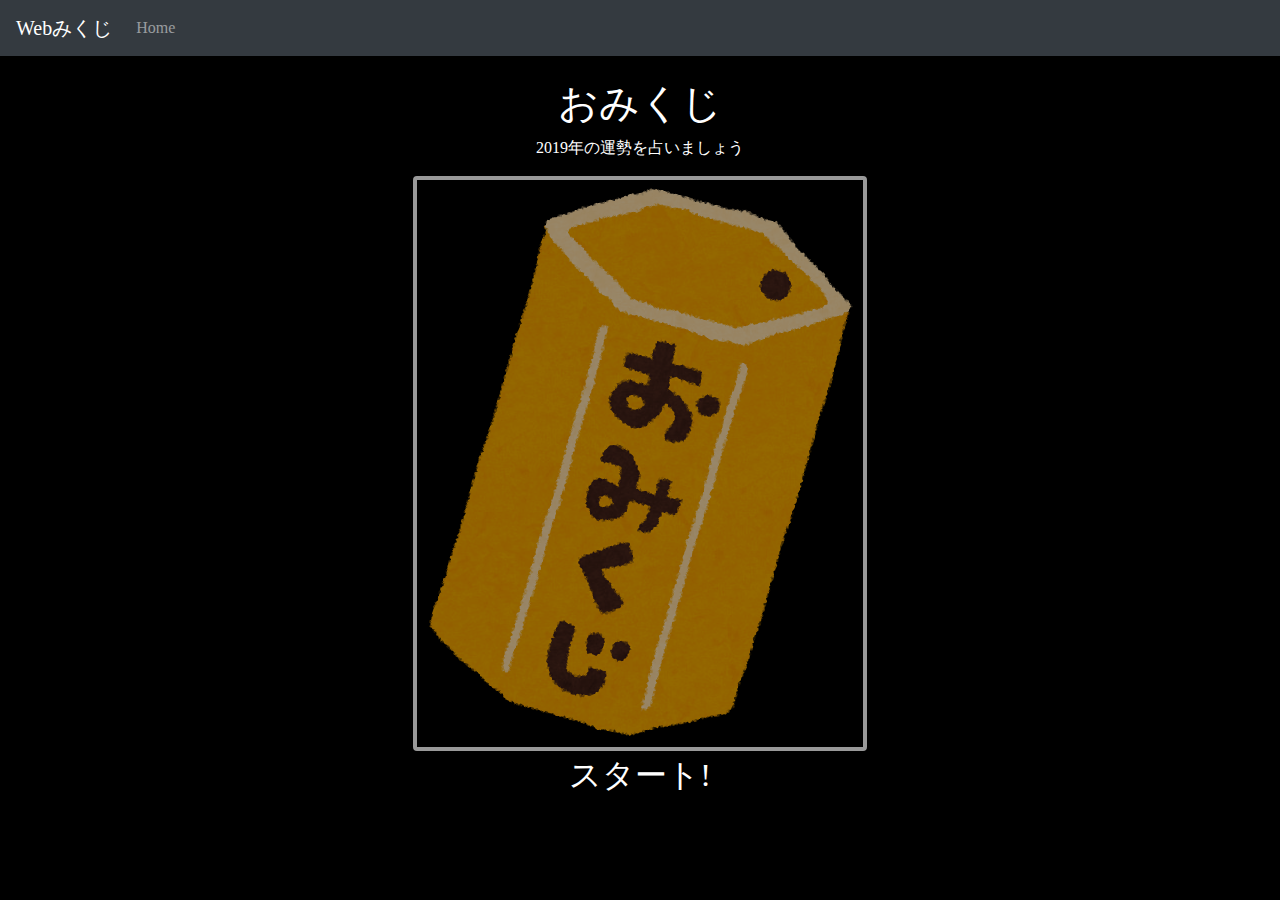
==== index.html @ 5609128b "新規追加" ====
<!DOCTYPE html>
<html lang="ja">

<head>
  <meta charset="utf-8">
  <meta http-equiv="X-UA-Compatible" content="IE=edge">
  <meta name="viewport" content="width=device-width, initial-scale=1">
  <title>Webみくじ</title>

  <!-- jQuery -->
  <script src="./js/jquery-3.3.1.min.js"></script>
  <!-- jQuery Mobile -->
  <script src="./js/jquery.mobile.event.min.js"></script>
  <!-- Bootstrap js -->
  <script src="./js/bootstrap.min.js"></script>

  <!-- Bootstrap CSS読み込み-->
  <link href="./css/bootstrap.min.css" rel="stylesheet">
  <!-- Main -->
  <link href="./css/main.css" rel="stylesheet">

</head>

<body class="noselect" oncontextmenu="return false;" onCopy="return false;">
  <nav class="navbar navbar-expand-md navbar-dark bg-dark">
    <a class="navbar-brand" href="/">Webみくじ</a>

    <button class="navbar-toggler" type="button" data-toggle="collapse" data-target="#navbarNav" ria-controls="navbarNav"
      aria-expanded="true" aria-label="Toggle navigation">
      <span class="navbar-toggler-icon"></span>
    </button>
    <div class="collapse navbar-collapse" id="navbarNav">
      <ul class="navbar-nav">
        <li class="nav-item">
          <a class="nav-link" href="/">Home</a>
        </li>
      </ul>
    </div>
  </nav>

  <div id="description" class="m-4">
    <div class="container">
      <h1 class="text-center">おみくじ</h1>
      <p class="text-center">2019年の運勢を占いましょう</p>

    </div>
    <a href="omikuji.html">
      <img src="./images/syougatsu2_omijikuji2.png" class="start mx-auto d-block" alt="スタートボタン">
      <p class="ontext">スタート!</p>
    </a>
  </div>

</body>

</html>
---- css/main.css ----
body {
  background-color: black;
  color: white;
  font-family: serif;
}

/*選択禁止*/
.noselect {
  -webkit-touch-callout: none; /* iOS Safari */
    -webkit-user-select: none; /* Safari */
     -khtml-user-select: none; /* Konqueror HTML */
       -moz-user-select: none; /* Firefox */
        -ms-user-select: none; /* Internet Explorer/Edge */
            user-select: none; /* Non-prefixed version, currently
                                  supported by Chrome and Opera */
}

/*リンク付き画像半透明化*/
a:hover img {
    transition: .3s; /*透明化までの時間*/
    opacity: 1; /*透明度*/
    filter: alpha(opacity=60); /*IE用透明度*/
    -moz-opacity:0.6; /*旧FireFox用*/
}
  
/*スタートボタン用*/
.start {
    background-color: black;
    max-width: 50%;
    height:auto;
    object-fit: cover;
    opacity: 0.6;
    position: relative; /*相対位置*/
    /*装飾*/
    
    display: inline-block;
    border: 4px solid #fff;
    border-radius: 4px;
    text-align: center;
    
}

/*画像上のテキスト*/
.ontext {
    position:	relative; /* 絶対位置指定 */
    font-size:	200%;
    text-align:	center;
  
    color:		#fff;
    background:	rgba(0,0,0,0.3); /* 帯の透明度 */
}

#omikuji {
	margin: 50% auto;
	position: relative;
}
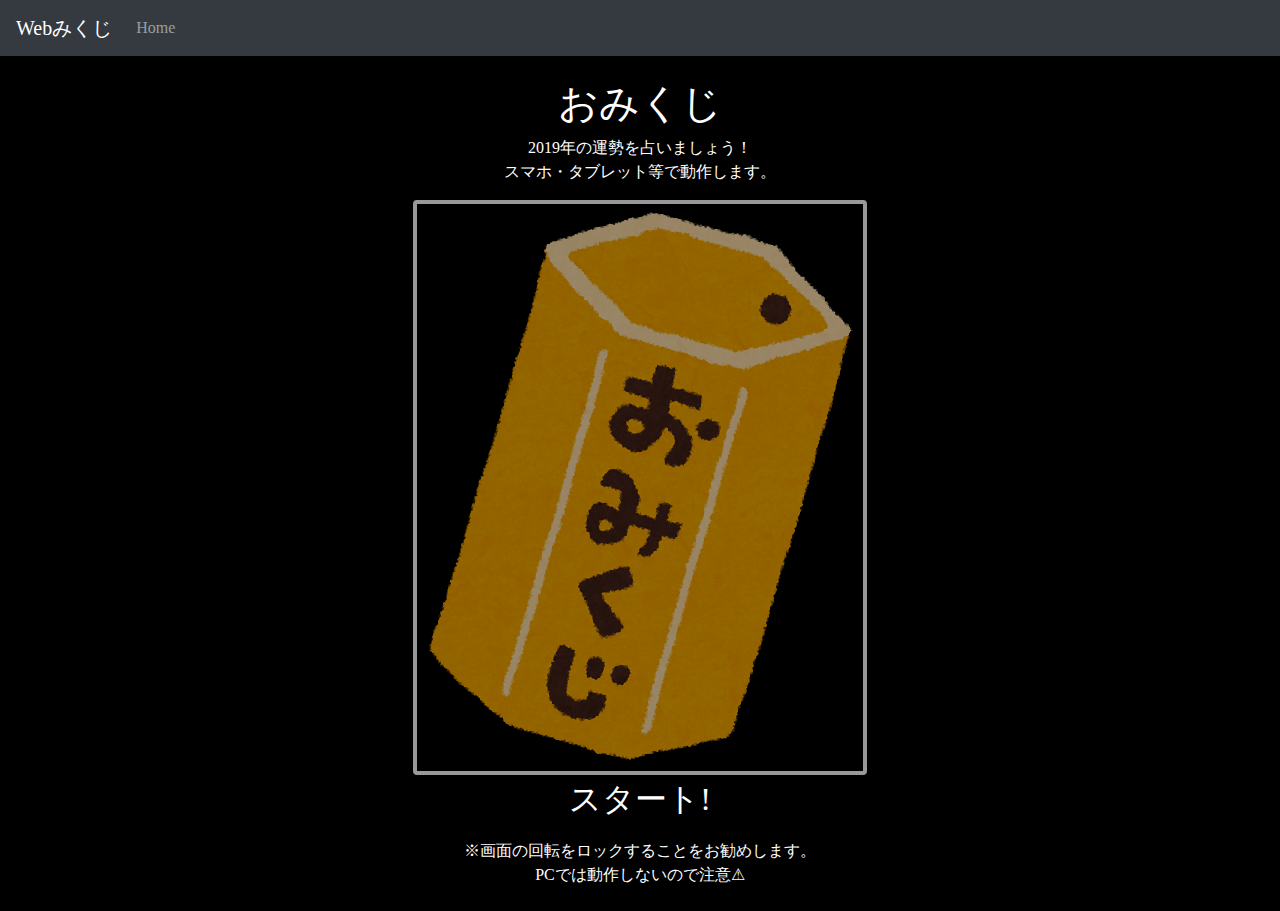
==== commit 8a4b19c3: "注意書きを追加" ====
--- a/index.html
+++ b/index.html
@@ -41,13 +41,15 @@
   <div id="description" class="m-4">
     <div class="container">
       <h1 class="text-center">おみくじ</h1>
-      <p class="text-center">2019年の運勢を占いましょう</p>
-
+      <p class="text-center">2019年の運勢を占いましょう！<br>スマホ・タブレット等で動作します。</p>
     </div>
     <a href="omikuji.html">
       <img src="./images/syougatsu2_omijikuji2.png" class="start mx-auto d-block" alt="スタートボタン">
       <p class="ontext">スタート!</p>
     </a>
+    <div class="container">
+      <p class="text-center">※画面の回転をロックすることをお勧めします。<br>PCでは動作しないので注意⚠</p>
+    </div>
   </div>
 
 </body>
--- a/css/main.css
+++ b/css/main.css
@@ -50,9 +50,5 @@
     background:	rgba(0,0,0,0.3); /* 帯の透明度 */
 }
 
-#omikuji {
-	margin: 50% auto;
-	position: relative;
-}
 
   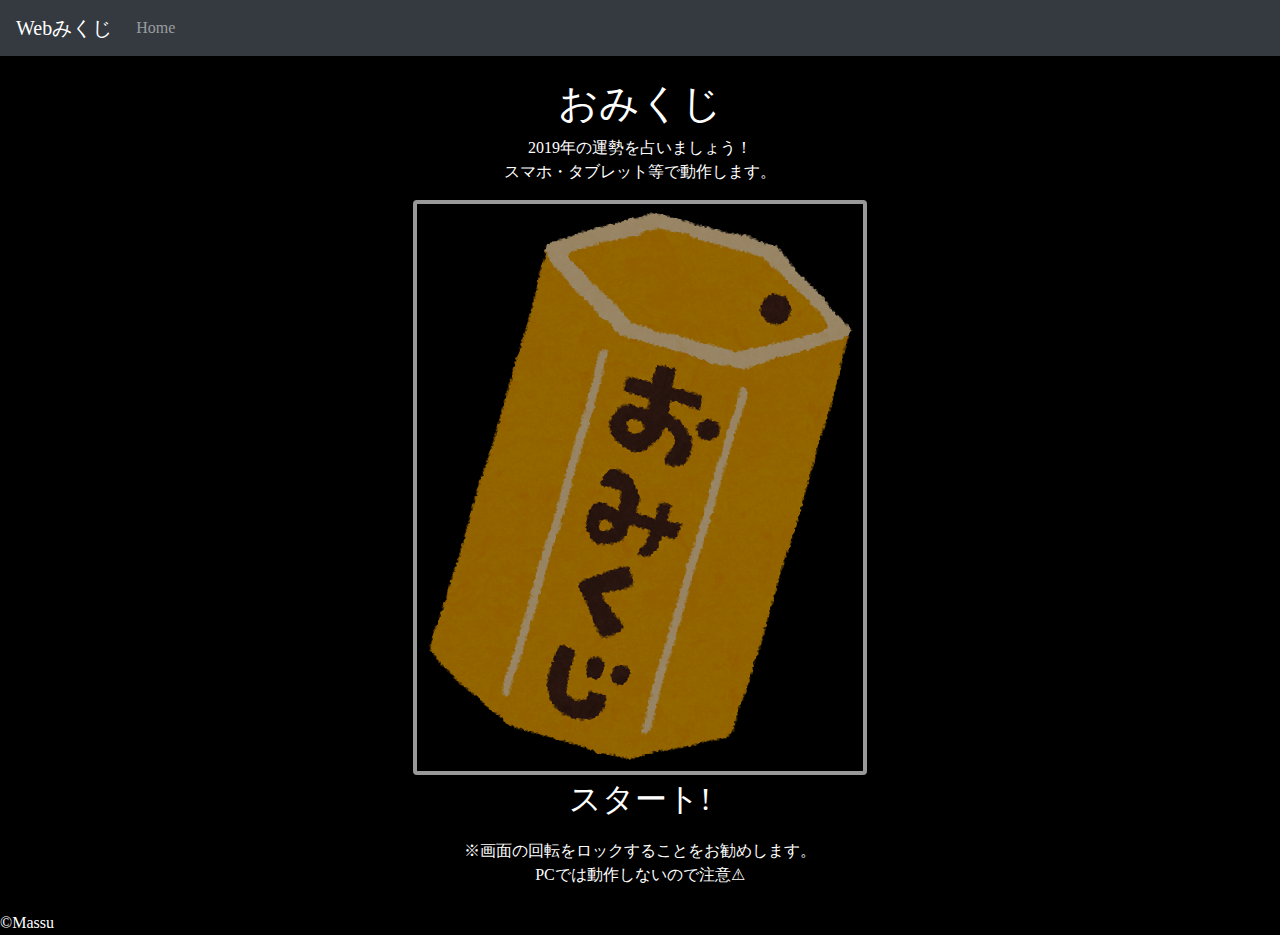
==== commit 0243734d: "コピーライト追加" ====
--- a/index.html
+++ b/index.html
@@ -52,6 +52,8 @@
     </div>
   </div>
 
+  <footer style="margin-top: auto;">&copy;Massu</footer>
+
 </body>
 
 </html>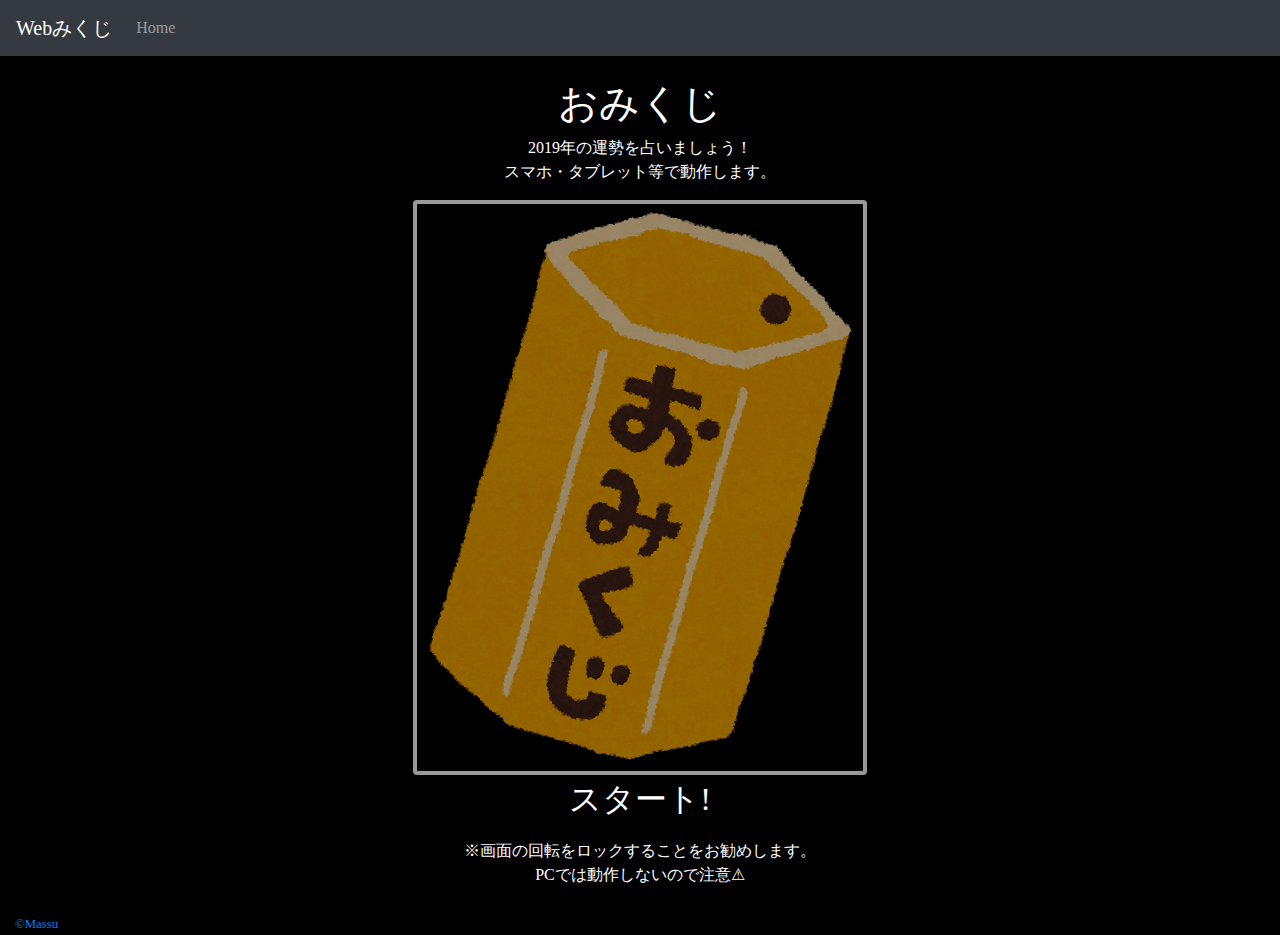
==== commit 4dbb127c: "調整" ====
--- a/index.html
+++ b/index.html
@@ -52,7 +52,9 @@
     </div>
   </div>
 
-  <footer style="margin-top: auto;">&copy;Massu</footer>
+  <footer class="container-fluid">
+    <small><a href="/">&copy;Massu</a></small>
+  </footer>
 
 </body>
 
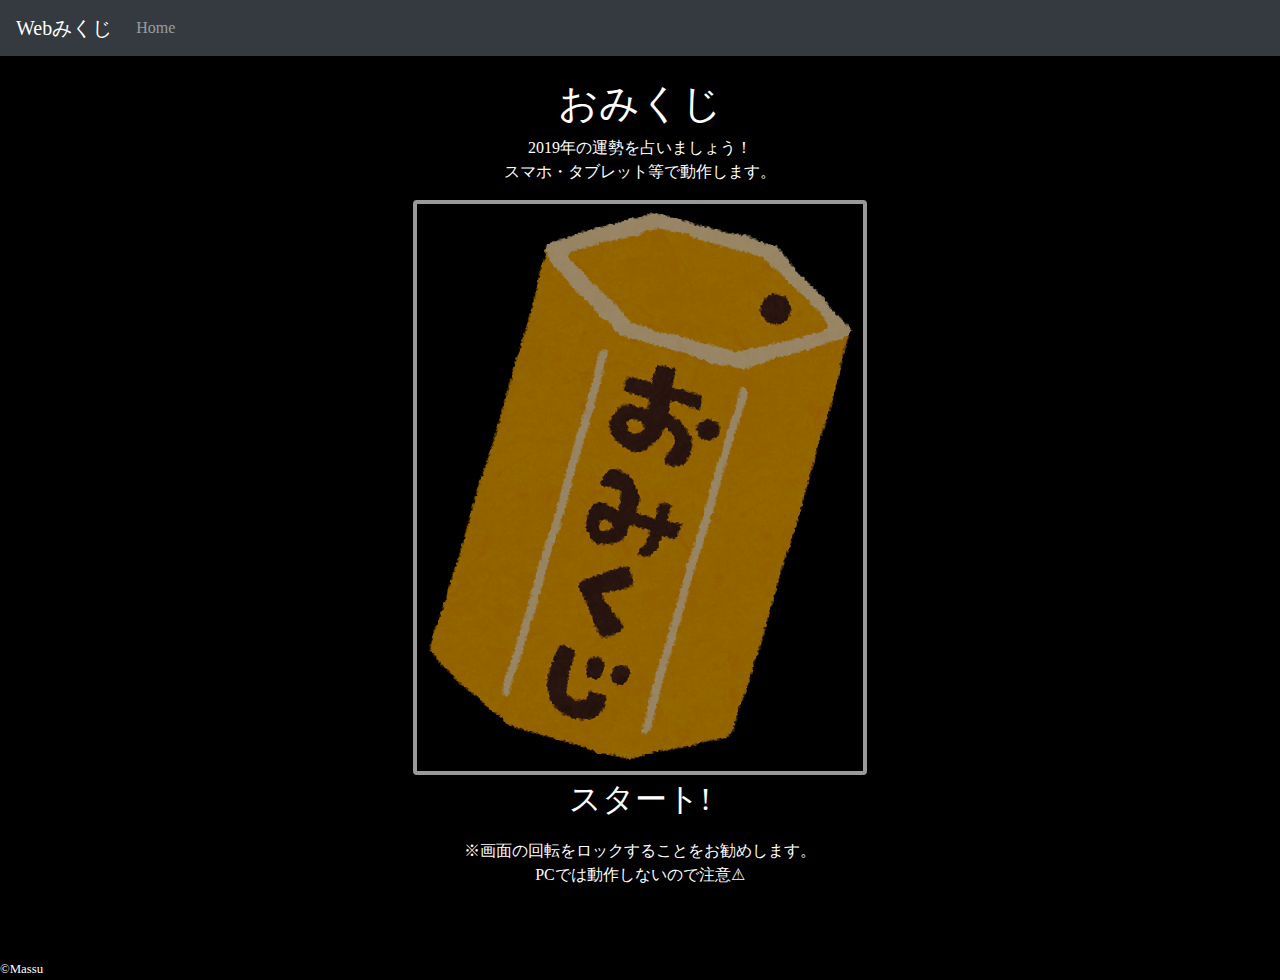
==== commit f7a3f051: "フッター調整" ====
--- a/index.html
+++ b/index.html
@@ -37,23 +37,24 @@
       </ul>
     </div>
   </nav>
-
-  <div id="description" class="m-4">
-    <div class="container">
-      <h1 class="text-center">おみくじ</h1>
-      <p class="text-center">2019年の運勢を占いましょう！<br>スマホ・タブレット等で動作します。</p>
-    </div>
-    <a href="omikuji.html">
-      <img src="./images/syougatsu2_omijikuji2.png" class="start mx-auto d-block" alt="スタートボタン">
-      <p class="ontext">スタート!</p>
-    </a>
-    <div class="container">
-      <p class="text-center">※画面の回転をロックすることをお勧めします。<br>PCでは動作しないので注意⚠</p>
+  <div id="wrapper">
+    <div id="description" class="m-4">
+      <div class="container">
+        <h1 class="text-center">おみくじ</h1>
+        <p class="text-center">2019年の運勢を占いましょう！<br>スマホ・タブレット等で動作します。</p>
+      </div>
+      <a href="omikuji.html">
+        <img src="./images/syougatsu2_omijikuji2.png" class="start mx-auto d-block" alt="スタートボタン">
+        <p class="ontext">スタート!</p>
+      </a>
+      <div class="container">
+        <p class="text-center">※画面の回転をロックすることをお勧めします。<br>PCでは動作しないので注意⚠</p>
+      </div>
     </div>
   </div>
 
-  <footer class="container-fluid">
-    <small><a href="/">&copy;Massu</a></small>
+  <footer>
+    <small class="text-center">&copy;Massu</small>
   </footer>
 
 </body>
--- a/css/main.css
+++ b/css/main.css
@@ -1,54 +1,75 @@
 body {
-  background-color: black;
-  color: white;
-  font-family: serif;
+    background-color: black;
+    color: white;
+    font-family: serif;
+}
+
+body, #wrapper {
+    display: flex;
+    flex-direction: column;
+    min-height: 100vh;
+}
+
+footer {
+    margin-top: auto;
 }
 
 /*選択禁止*/
+
 .noselect {
-  -webkit-touch-callout: none; /* iOS Safari */
-    -webkit-user-select: none; /* Safari */
-     -khtml-user-select: none; /* Konqueror HTML */
-       -moz-user-select: none; /* Firefox */
-        -ms-user-select: none; /* Internet Explorer/Edge */
-            user-select: none; /* Non-prefixed version, currently
+    -webkit-touch-callout: none;
+    /* iOS Safari */
+    -webkit-user-select: none;
+    /* Safari */
+    -khtml-user-select: none;
+    /* Konqueror HTML */
+    -moz-user-select: none;
+    /* Firefox */
+    -ms-user-select: none;
+    /* Internet Explorer/Edge */
+    user-select: none;
+    /* Non-prefixed version, currently
                                   supported by Chrome and Opera */
 }
 
 /*リンク付き画像半透明化*/
+
 a:hover img {
-    transition: .3s; /*透明化までの時間*/
-    opacity: 1; /*透明度*/
-    filter: alpha(opacity=60); /*IE用透明度*/
-    -moz-opacity:0.6; /*旧FireFox用*/
+    transition: .3s;
+    /*透明化までの時間*/
+    opacity: 1;
+    /*透明度*/
+    filter: alpha(opacity=60);
+    /*IE用透明度*/
+    -moz-opacity: 0.6;
+    /*旧FireFox用*/
 }
-  
+
 /*スタートボタン用*/
+
 .start {
     background-color: black;
     max-width: 50%;
-    height:auto;
+    height: auto;
     object-fit: cover;
     opacity: 0.6;
-    position: relative; /*相対位置*/
+    position: relative;
+    /*相対位置*/
     /*装飾*/
-    
     display: inline-block;
     border: 4px solid #fff;
     border-radius: 4px;
     text-align: center;
-    
 }
 
 /*画像上のテキスト*/
+
 .ontext {
-    position:	relative; /* 絶対位置指定 */
-    font-size:	200%;
-    text-align:	center;
-  
-    color:		#fff;
-    background:	rgba(0,0,0,0.3); /* 帯の透明度 */
-}
-
-
-  +    position: relative;
+    /* 絶対位置指定 */
+    font-size: 200%;
+    text-align: center;
+    color: #fff;
+    background: rgba(0, 0, 0, 0.3);
+    /* 帯の透明度 */
+}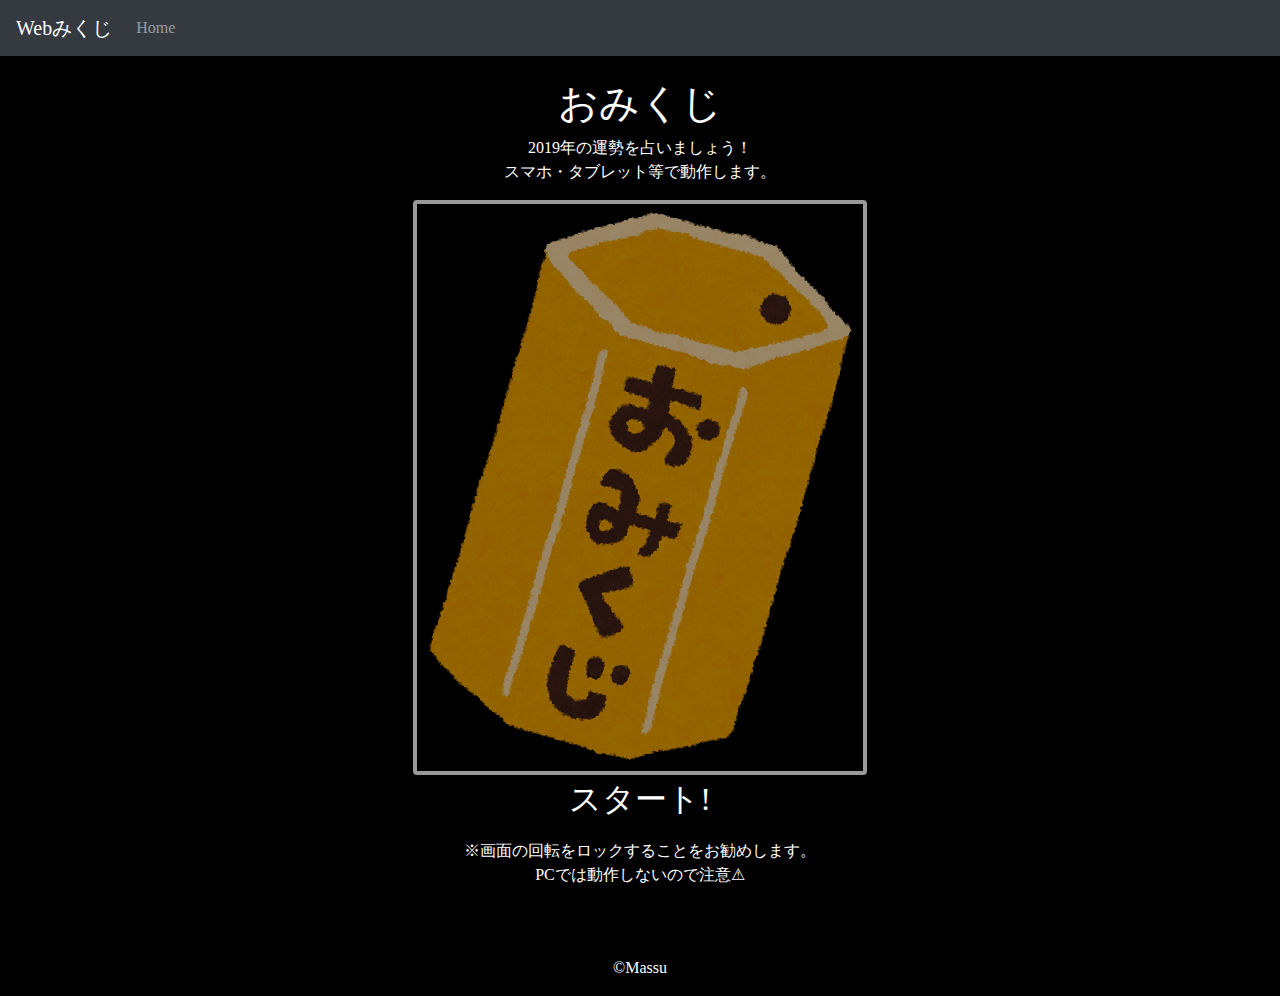
==== commit 8c432bb2: "文字サイズ調整" ====
--- a/index.html
+++ b/index.html
@@ -54,7 +54,7 @@
   </div>
 
   <footer>
-    <small class="text-center">&copy;Massu</small>
+    <p class="text-center">&copy;Massu</p>
   </footer>
 
 </body>
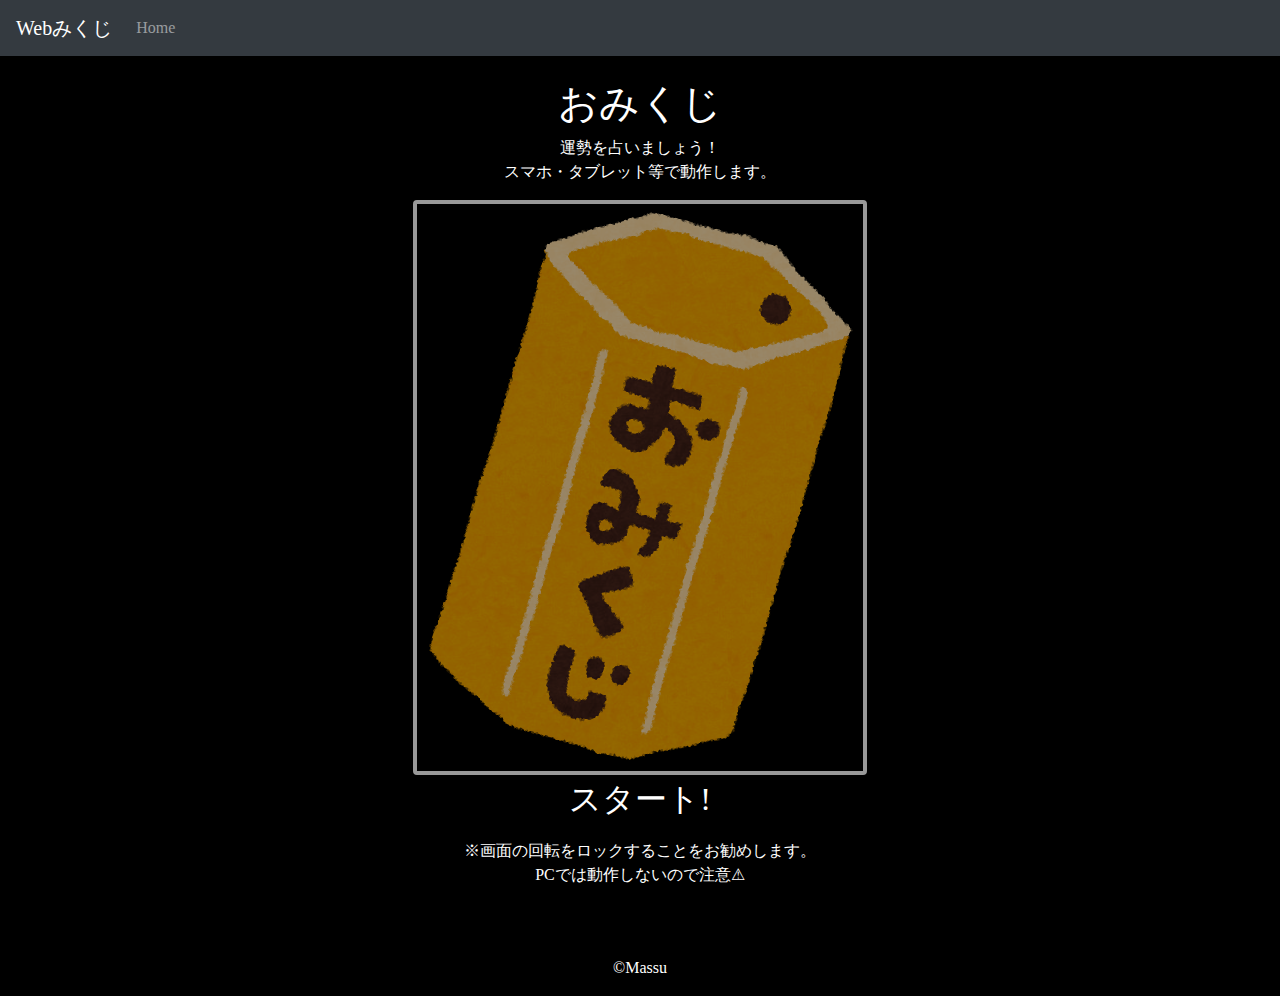
==== commit 22a6005f: "[edit] 2019年を削除" ====
--- a/index.html
+++ b/index.html
@@ -18,6 +18,17 @@
   <link href="./css/bootstrap.min.css" rel="stylesheet">
   <!-- Main -->
   <link href="./css/main.css" rel="stylesheet">
+
+  <!-- Global site tag (gtag.js) - Google Analytics -->
+  <script async src="https://www.googletagmanager.com/gtag/js?id=UA-131516976-1"></script>
+  <script>
+    window.dataLayer = window.dataLayer || [];
+    function gtag() { dataLayer.push(arguments); }
+    gtag('js', new Date());
+
+    gtag('config', 'UA-131516976-1');
+  </script>
+
 
 </head>
 
@@ -41,7 +52,7 @@
     <div id="description" class="m-4">
       <div class="container">
         <h1 class="text-center">おみくじ</h1>
-        <p class="text-center">2019年の運勢を占いましょう！<br>スマホ・タブレット等で動作します。</p>
+        <p class="text-center">運勢を占いましょう！<br>スマホ・タブレット等で動作します。</p>
       </div>
       <a href="omikuji.html">
         <img src="./images/syougatsu2_omijikuji2.png" class="start mx-auto d-block" alt="スタートボタン">
@@ -59,4 +70,4 @@
 
 </body>
 
-</html>+</html>
